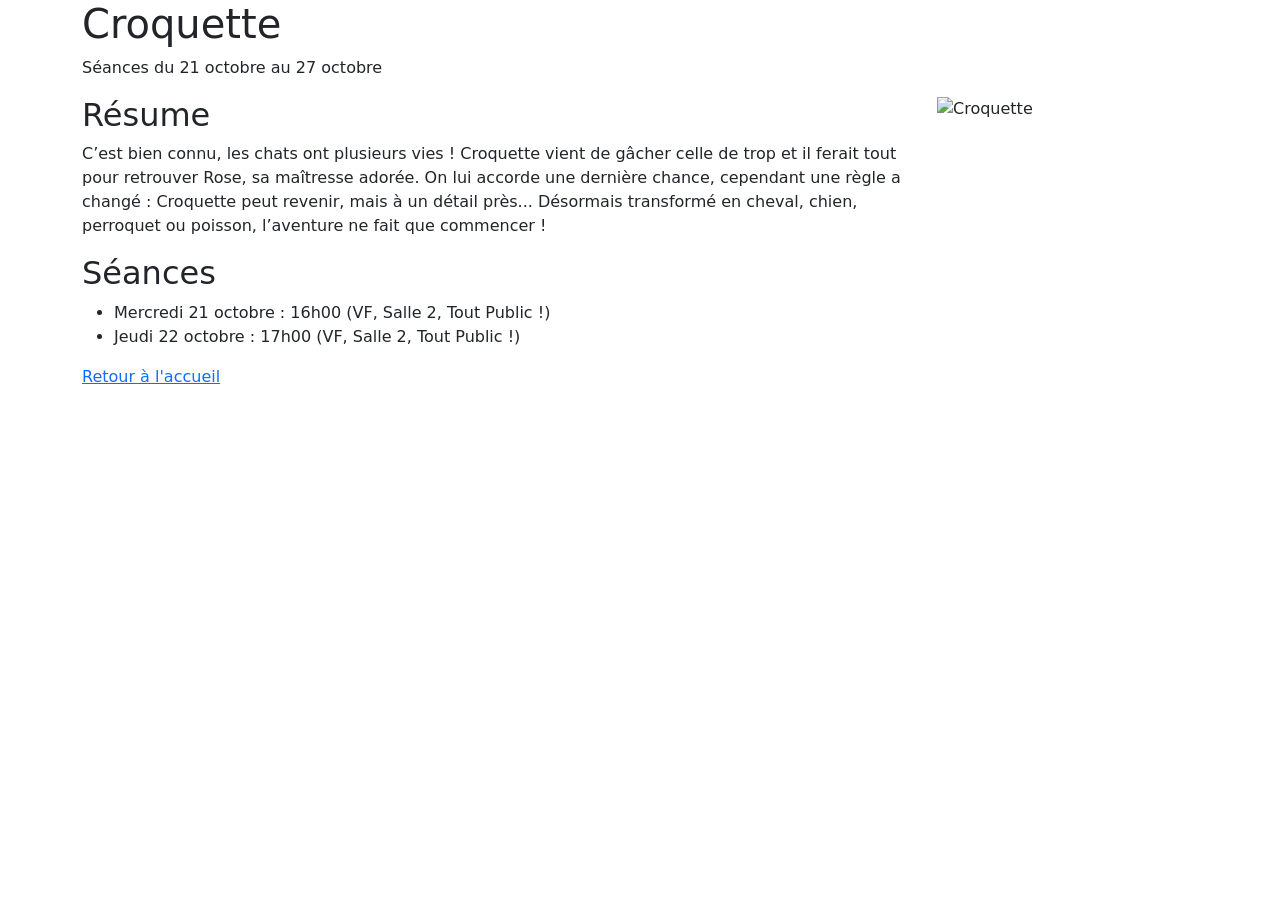
==== html/film-croquette.html @ 79f16967 "site finis sans amelioration" ====
<!doctype html>
<html lang="fr">
<head>
    <meta charset="utf-8">
    <meta name="viewport" content="width=device-width, initial-scale=1">
    <title>Titre de la page</title>
    <link href="https://cdn.jsdelivr.net/npm/bootstrap@5.3.3/dist/css/bootstrap.min.css" rel="stylesheet"
          integrity="sha384-QWTKZyjpPEjISv5WaRU9OFeRpok6YctnYmDr5pNlyT2bRjXh0JMhjY6hW+ALEwIH" crossorigin="anonymous">
</head>
<body>
<div class="container">
    <h1>Croquette</h1>
    <p>Séances du 21 octobre au 27 octobre</p>
    <div class="row">
        <div class="col-md-9">
            <h2>Résume</h2>
            <p>C’est bien connu, les chats ont plusieurs vies ! Croquette vient de gâcher celle de trop et il ferait tout pour retrouver Rose, sa maîtresse adorée. On lui accorde une dernière chance, cependant une règle a changé : Croquette peut revenir, mais à un détail près... Désormais transformé en cheval, chien, perroquet ou poisson, l’aventure ne fait que commencer !</p>
            <h2>Séances</h2>
            <ul>
                <li>Mercredi 21 octobre : 16h00 (VF, Salle 2, Tout Public !)</li>
                <li>Jeudi 22 octobre : 17h00 (VF, Salle 2, Tout Public !)</li>
            </ul>
        </div>
        <div class="col-md-3">
            <img src="/images/affiche-croquette.jpg" class="img-fluid" alt="Croquette">
        </div>
    </div>
    <div class="row">
        <div class="col-12">
            <a href="index.html">Retour à l'accueil</a>
        </div>
    </div>
</div>

<!-- Scripts Bootstrap avec Popper inclus -->
<script src="https://cdn.jsdelivr.net/npm/bootstrap@5.3.3/dist/js/bootstrap.bundle.min.js"
        integrity="sha384-YvpcrYf0tY3lHB60NNkmXc5s9fDVZLESaAA55NDzOxhy9GkcIdslK1eN7N6jIeHz"
        crossorigin="anonymous"></script>
</body>
</html>
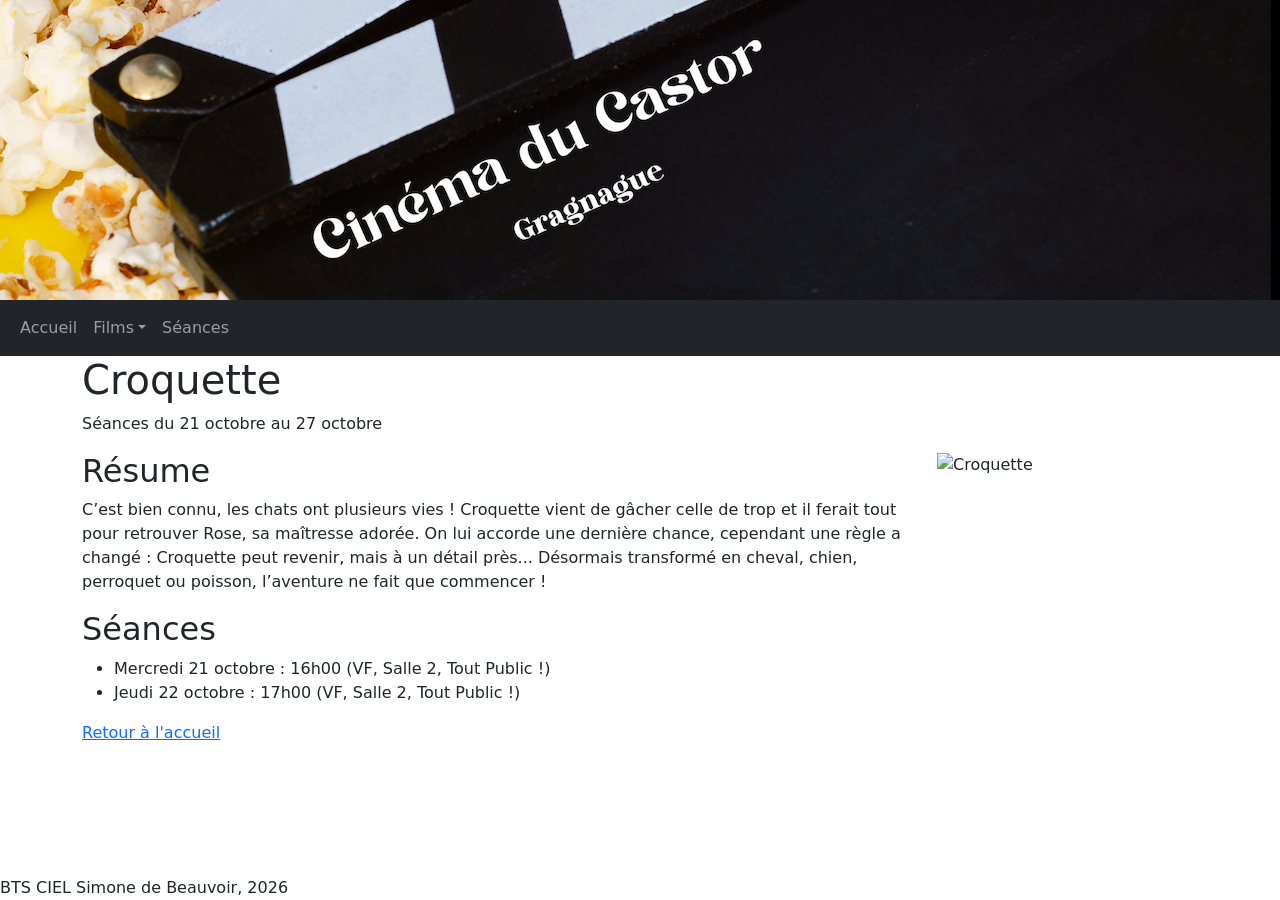
==== commit 6040b4ac: "finition sans le style" ====
--- a/html/film-croquette.html
+++ b/html/film-croquette.html
@@ -7,7 +7,37 @@
     <link href="https://cdn.jsdelivr.net/npm/bootstrap@5.3.3/dist/css/bootstrap.min.css" rel="stylesheet"
           integrity="sha384-QWTKZyjpPEjISv5WaRU9OFeRpok6YctnYmDr5pNlyT2bRjXh0JMhjY6hW+ALEwIH" crossorigin="anonymous">
 </head>
-<body>
+<body class="d-flex flex-column min-vh-100">
+
+<header class="bg-black">
+    <img src="images/banner.png" class="img-fluid"/>
+</header>
+<nav class="navbar navbar-expand-sm bg-dark navbar-dark">
+    <div class="container-fluid">
+        <button class="navbar-toggler" type="button" data-bs-toggle="collapse" data-bs-target="#menu">
+            <span class="navbar-toggler-icon"></span>
+        </button>
+        <div class="collapse navbar-collapse" id="menu">
+            <ul class="navbar-nav">
+                <li class="nav-item">
+                    <a class="nav-link" href="index.html">Accueil</a>
+                </li>
+                <li class="nav-item dropdown">
+                    <a class="nav-link dropdown-toggle" href="#" role="button" data-bs-toggle="dropdown">Films</a>
+                    <ul class="dropdown-menu">
+                        <li><a class="dropdown-item" href="film-croquette.html">Croquette</a></li>
+                        <li><a class="dropdown-item" href="film-leemiller.html">Lee Miller</a></li>
+                        <li><a class="dropdown-item" href="film-smile.html">Smile</a></li>
+                    </ul>
+                </li>
+                <li class="nav-item">
+                    <a class="nav-link" href="seances.html">Séances</a>
+                </li>
+            </ul>
+        </div>
+    </div>
+</nav>
+<div id="main" class="container-fluid">
 <div class="container">
     <h1>Croquette</h1>
     <p>Séances du 21 octobre au 27 octobre</p>
@@ -31,7 +61,10 @@
         </div>
     </div>
 </div>
-
+</div>
+<footer class="pied mt-auto">
+    BTS CIEL Simone de Beauvoir, 2026
+</footer>
 <!-- Scripts Bootstrap avec Popper inclus -->
 <script src="https://cdn.jsdelivr.net/npm/bootstrap@5.3.3/dist/js/bootstrap.bundle.min.js"
         integrity="sha384-YvpcrYf0tY3lHB60NNkmXc5s9fDVZLESaAA55NDzOxhy9GkcIdslK1eN7N6jIeHz"
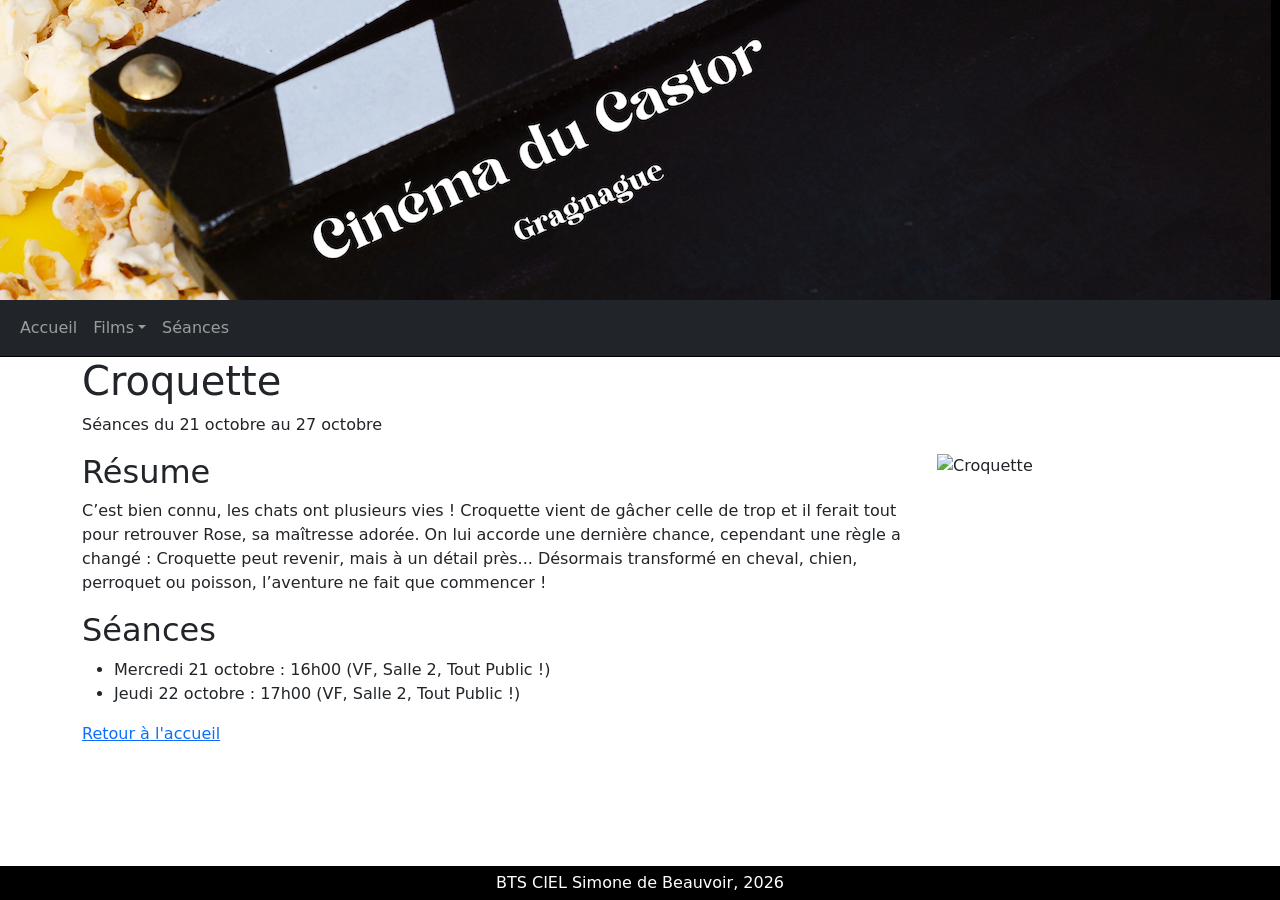
==== commit db9d552d: "cinema finit" ====
--- a/html/film-croquette.html
+++ b/html/film-croquette.html
@@ -6,6 +6,7 @@
     <title>Titre de la page</title>
     <link href="https://cdn.jsdelivr.net/npm/bootstrap@5.3.3/dist/css/bootstrap.min.css" rel="stylesheet"
           integrity="sha384-QWTKZyjpPEjISv5WaRU9OFeRpok6YctnYmDr5pNlyT2bRjXh0JMhjY6hW+ALEwIH" crossorigin="anonymous">
+    <link href="styles.css" rel="stylesheet">
 </head>
 <body class="d-flex flex-column min-vh-100">
 
--- a/html/styles.css
+++ b/html/styles.css
@@ -0,0 +1,48 @@
+footer {
+    display: flex;
+    justify-content: center;
+    padding: 5px;
+    background-color: black;
+    color: white;
+}
+
+header {
+    font:
+            bold 7vw Arial,
+            sans-serif;
+}
+
+#menu {
+    list-style-type: none;
+    display: flex;
+    padding: 0;
+    margin-bottom: 0;
+    gap: 1em;
+}
+
+nav {
+    border-bottom: 1px solid black;
+}
+
+.crumbs ol {
+    list-style-type: none;
+    padding-left: 0;
+}
+
+.crumb {
+    display: inline-block;
+}
+
+.crumb a::after {
+    display: inline-block;
+    color: black;
+    content: ">";
+    font-size: 80%;
+    font-weight: bold;
+    padding: 0 3px;
+}
+
+.crumb a:hover {
+    color: black;
+    text-decoration: underline;
+}
